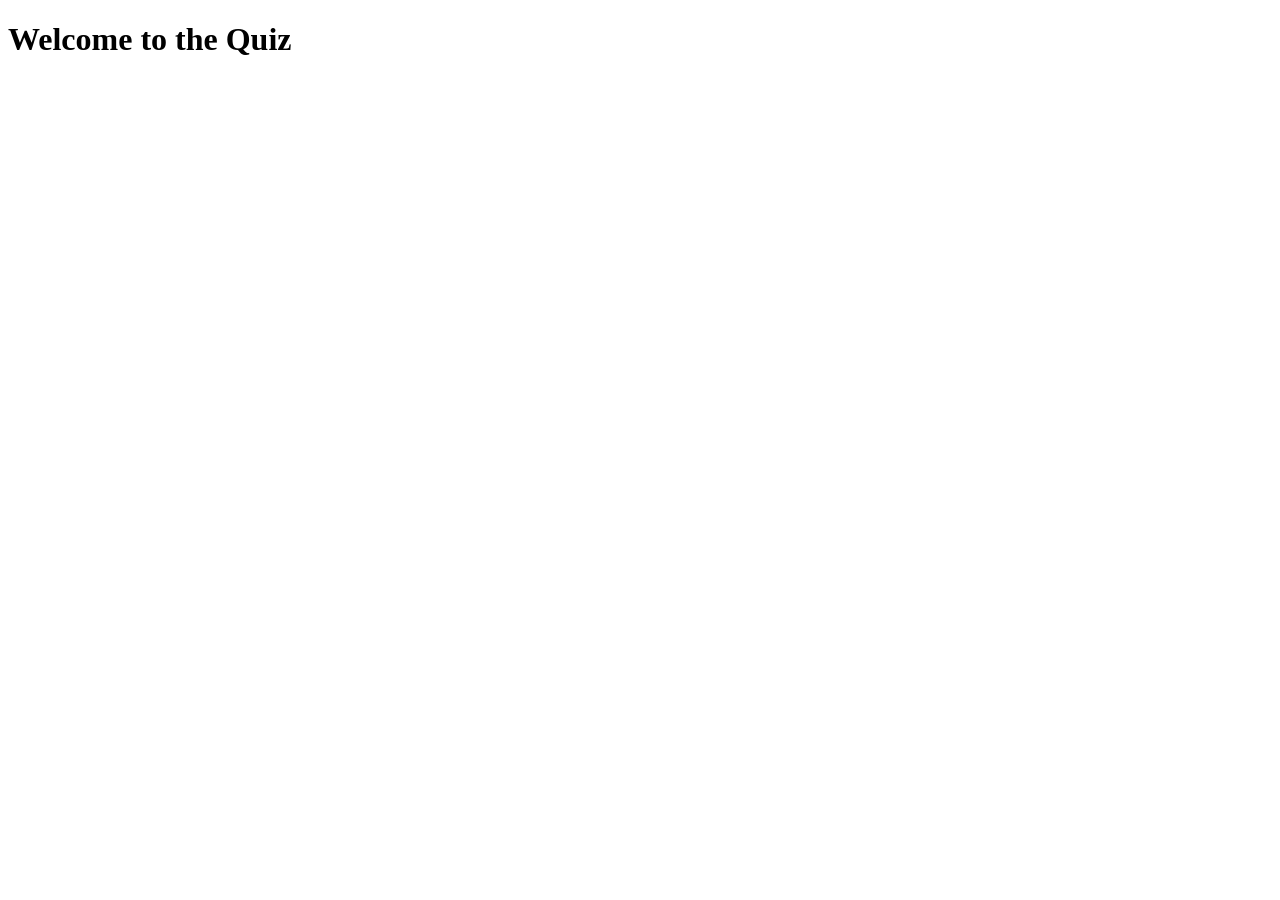
==== partie2/Html/index.html @ 5debb76a "test" ====
<!DOCTYPE html>
<html lang="en">
<head>
    <meta charset="UTF-8">
    <meta name="viewport" content="width=device-width, initial-scale=1.0">
    <title>Document</title>
</head>
<body>
    <h1>Welcome to the Quiz</h1>
    <script src="../js/quiz.js"></script>
</body>
</html>
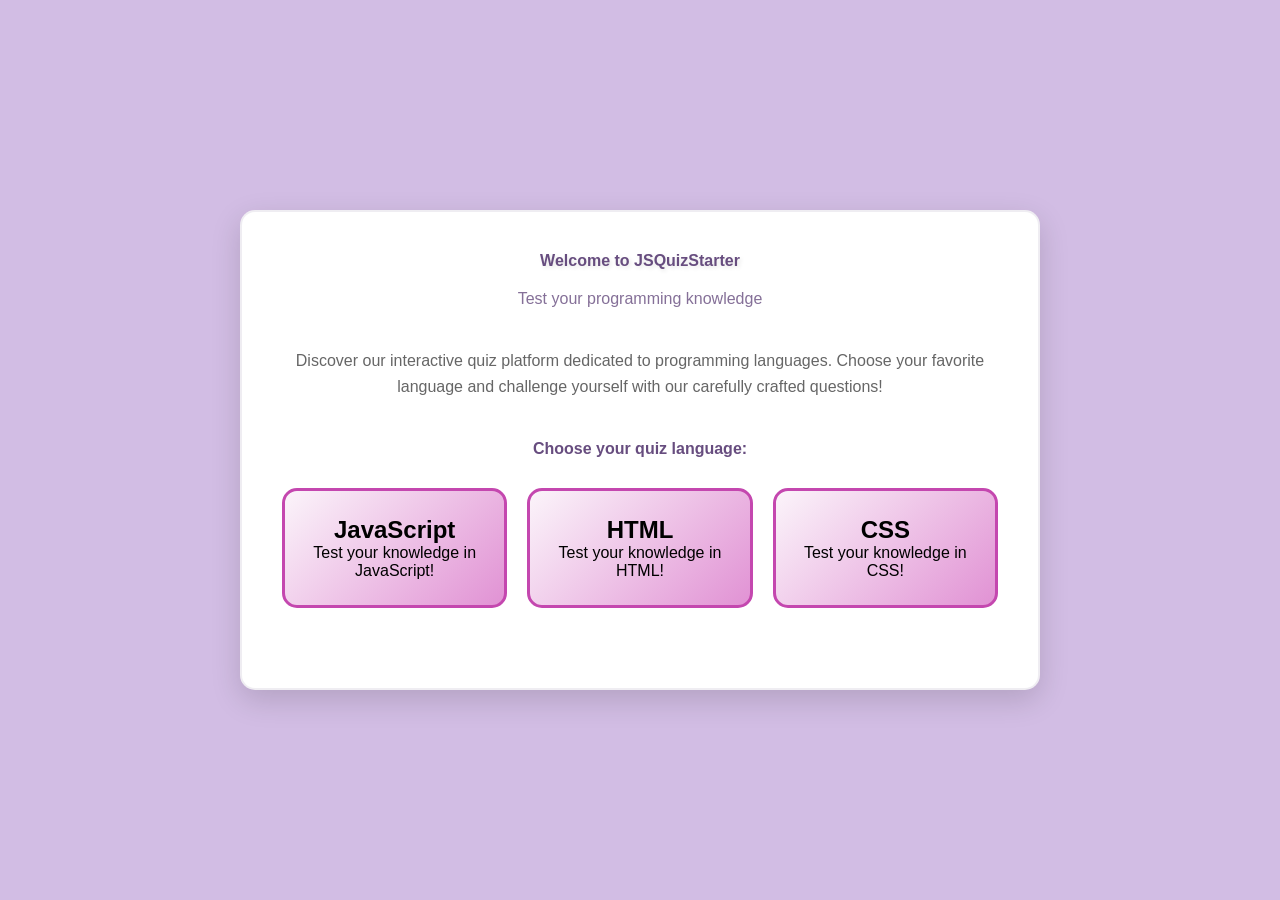
==== commit 51742ce7: "get categories" ====
--- a/partie2/Html/index.html
+++ b/partie2/Html/index.html
@@ -1,12 +1,38 @@
 <!DOCTYPE html>
-<html lang="en">
+<html lang="fr">
+
 <head>
     <meta charset="UTF-8">
     <meta name="viewport" content="width=device-width, initial-scale=1.0">
-    <title>Document</title>
+    <title>Quiz Platform - Bienvenue</title>
+    <link rel="stylesheet" href="../css/welcome.css">
 </head>
+
 <body>
-    <h1>Welcome to the Quiz</h1>
-    <script src="../js/quiz.js"></script>
+    <div class="welcome-container">
+        <h1 class="welcome-title"> Welcome to JSQuizStarter</h1>
+        <p class="welcome-subtitle">Test your programming knowledge</p>
+
+        <div class="platform-description">
+            Discover our interactive quiz platform dedicated to programming languages.
+            Choose your favorite language and challenge yourself with our carefully crafted questions!
+        </div>
+
+        <div class="language-selection">
+            <h2 class="language-title">Choose your quiz language:</h2>
+            <div class="languages-grid" id="languagesGrid">
+                <!-- Les catégories vont être générées ici -->
+            </div>
+        </div>
+
+
+
+    </div>
+    <script src="../js/welcome.js"></script>
+    <script src="../js/categories.js"></script>
+    <!-- <script src="test.js"></script> -->
+
+
 </body>
+
 </html>
--- a/partie2/css/welcome.css
+++ b/partie2/css/welcome.css
@@ -0,0 +1,179 @@
+        * {
+            margin: 0;
+            padding: 0;
+            box-sizing: border-box;
+        }
+
+        body {
+            background-color: rgb(210, 189, 228);
+            overflow-x: hidden;
+            min-height: 100vh;
+            font-family: 'Arial', sans-serif;
+            display: flex;
+            align-items: center;
+            justify-content: center;
+        }
+
+        .welcome-container {
+            /* background-color: red; */
+            max-width: 800px;
+            width: 90%;
+            /* height: 50vh; */
+            margin: 5vh auto;
+            padding: 40px;
+            background-color: white;
+            /* min-height: 20vh; */
+            /* overflow: hidden; */
+            border-radius: 15px;
+            box-shadow: 0 10px 30px rgba(0, 0, 0, 0.15);
+            text-align: center;
+            border: 2px solid rgba(103, 77, 127, 0.1);
+            /* animation: fadeInUp 0.8s ease-out; */
+        }
+
+    
+
+        .welcome-title {
+            color: rgb(103, 77, 127);
+            font-size: medium;
+            font-weight: bold;
+            margin-bottom: 20px;
+            text-shadow: 2px 2px 4px rgba(0,0,0,0.1);
+        }
+
+        .welcome-subtitle {
+            color: rgb(103, 77, 127);
+            font-size: medium;
+            margin-bottom: 40px;
+            opacity: 0.8;
+        }
+
+        .platform-description {
+            color: #666;
+            font-size: medium;
+            margin-bottom: 40px;
+            line-height: 1.6;
+        }
+
+        .language-selection {
+            margin: 10px 0;
+        }
+
+        .language-title {
+            color: rgb(103, 77, 127);
+            font-size: medium;
+            font-weight: bold;
+            margin-bottom: 30px;
+        }
+
+        .languages-grid {
+            display: grid;
+            grid-template-columns: repeat(auto-fit, minmax(200px, 1fr));
+            gap: 20px;
+            margin-bottom: 40px;
+        }
+
+        .language-card {
+            padding: 25px 20px;
+            background: linear-gradient(135deg, #FBF4FA 0%, #E192D4 100%);
+            border: 3px solid #C447AF;
+            border-radius: 15px;
+            cursor: pointer;
+            transition: all 0.3s ease;
+            position: relative;
+            overflow: hidden;
+        }
+
+        .language-card:hover {
+            transform: translateY(-5px);
+            box-shadow: 0 10px 25px rgba(196, 71, 175, 0.3);
+            background: linear-gradient(135deg, #E192D4 0%, #C447AF 100%);
+            color: white;
+        }
+
+        .language-card.selected {
+            background: rgb(103, 77, 127);
+            color: white;
+            transform: scale(1.05);
+        }
+
+        .language-icon {
+            font-size: 2.5em;
+            margin-bottom: 15px;
+            display: block;
+        }
+
+        .language-name {
+            font-size: 1.3em;
+            font-weight: bold;
+            margin-bottom: 8px;
+        }
+
+        .language-description {
+            font-size: 0.9em;
+            opacity: 0.8;
+        }
+
+        .start-quiz-button {
+            padding: 15px 40px;
+            margin-top: 30px;
+            border-radius: 12px;
+            background: linear-gradient(135deg, rgb(165, 141, 186) 0%, rgb(103, 77, 127) 100%);
+            border: none;
+            color: white;
+            font-size: medium;
+            font-weight: bold;
+            cursor: pointer;
+            transition: all 0.3s ease;
+            box-shadow: 0 5px 15px rgba(103, 77, 127, 0.3);
+        }
+
+        .start-quiz-button:hover {
+            transform: translateY(-2px);
+            box-shadow: 0 8px 25px rgba(103, 77, 127, 0.4);
+            background: linear-gradient(135deg, rgb(103, 77, 127) 0%, rgb(165, 141, 186) 100%);
+        }
+
+        .start-quiz-button:disabled {
+            opacity: 0.6;
+            cursor: not-allowed;
+            transform: none;
+        }
+
+      
+
+        .selected-language-display {
+            margin-top: 20px;
+            padding: 15px;
+            background-color: rgba(196, 71, 175, 0.1);
+            border-radius: 10px;
+            border: 2px solid #C447AF;
+            display: none;
+        }
+
+
+        .selected-language-display.show {
+            display: block;
+            animation: fadeIn 0.5s ease-out;
+        }
+
+     
+
+        @media (max-width: 768px) {
+            .welcome-container {
+                padding: 30px 20px;
+                margin: 2vh auto;
+            }
+            
+            .welcome-title {
+                font-size: 2em;
+            }
+            
+            .languages-grid {
+                grid-template-columns: 1fr;
+            }
+        }
+
+
+
+        
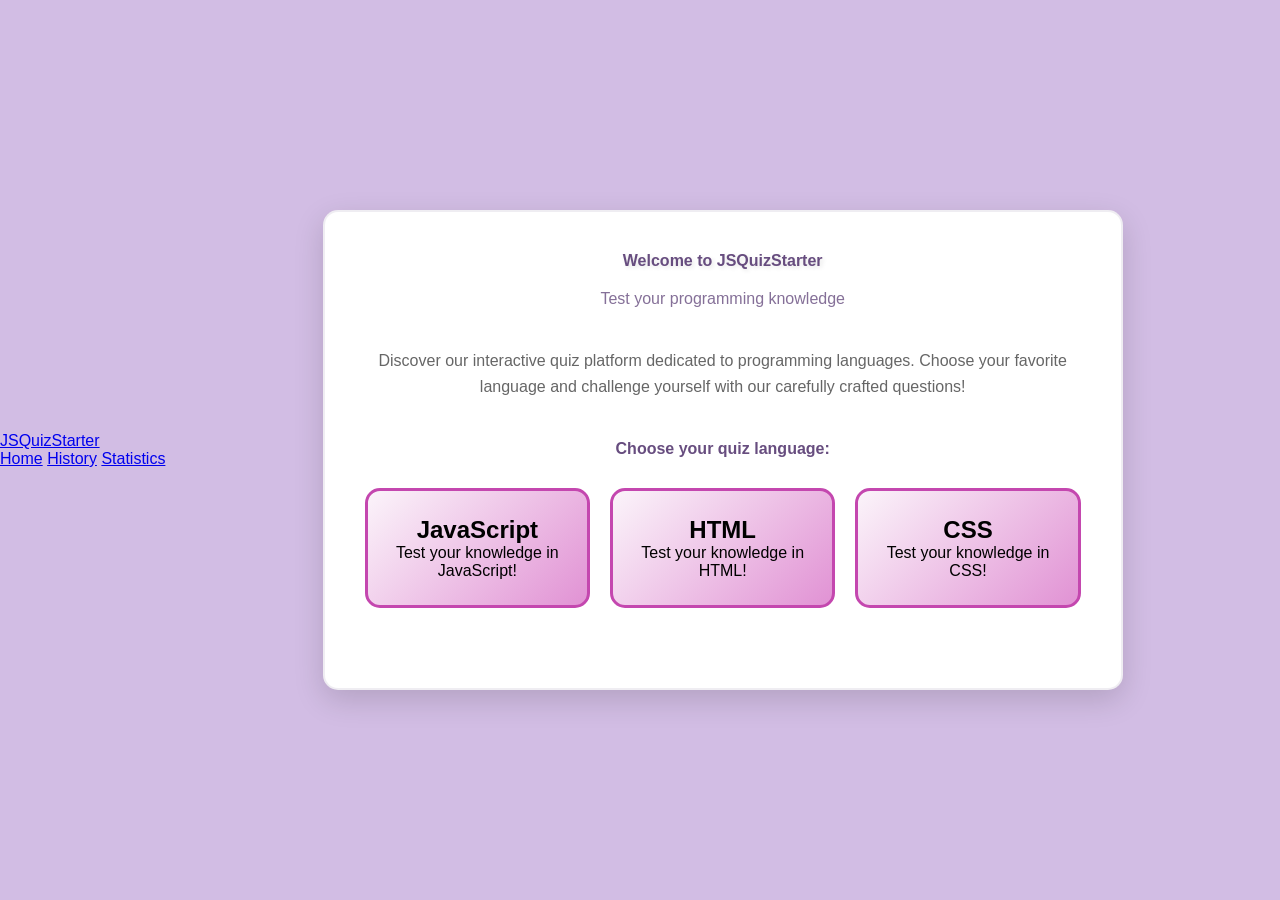
==== commit 01943f48: "last commit in friday" ====
--- a/partie2/Html/index.html
+++ b/partie2/Html/index.html
@@ -7,7 +7,18 @@
     <title>Quiz Platform - Bienvenue</title>
     <link rel="stylesheet" href="../css/welcome.css">
 </head>
-
+<header>
+    <nav class="navbar">
+        <div class="nav-left">
+            <a href="index.html" class="nav-logo">JSQuizStarter</a>
+        </div>
+        <div class="nav-right">
+            <a href="index.html" class="nav-link">Home</a>
+            <a href="historique.html" class="nav-link">History</a>
+            <a href="chart.html" class="nav-link">Statistics</a>
+        </div>
+    </nav>
+</header>
 <body>
     <div class="welcome-container">
         <h1 class="welcome-title"> Welcome to JSQuizStarter</h1>
@@ -28,8 +39,8 @@
 
 
     </div>
-    <script src="../js/welcome.js"></script>
-    <script src="../js/categories.js"></script>
+    <script type="module" src="../js/welcome.js"></script>
+    <script type="module" src="../js/categories.js"></script>
     <!-- <script src="test.js"></script> -->
 
 
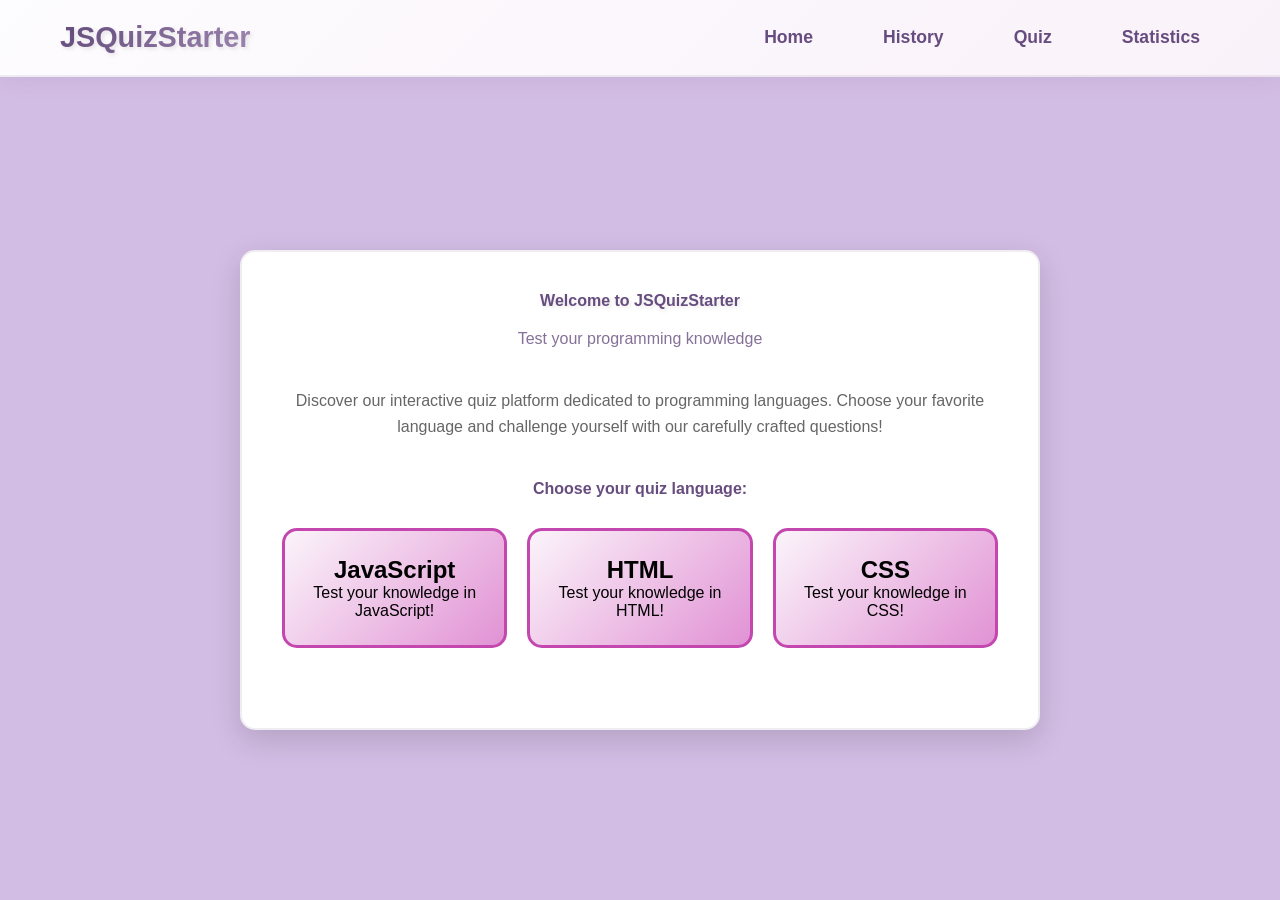
==== commit ee50f41c: "navbar" ====
--- a/partie2/Html/index.html
+++ b/partie2/Html/index.html
@@ -15,6 +15,7 @@
         <div class="nav-right">
             <a href="index.html" class="nav-link">Home</a>
             <a href="historique.html" class="nav-link">History</a>
+            <a href="quiz.html" class="nav-link">Quiz</a>
             <a href="chart.html" class="nav-link">Statistics</a>
         </div>
     </nav>
--- a/partie2/css/welcome.css
+++ b/partie2/css/welcome.css
@@ -175,5 +175,158 @@
         }
 
 
-
+/* Styles pour la navbar */
+header {
+    position: fixed;
+    top: 0;
+    left: 0;
+    right: 0;
+    z-index: 1000;
+    background: linear-gradient(135deg, rgba(255, 255, 255, 0.95) 0%, rgba(251, 244, 250, 0.95) 100%);
+    backdrop-filter: blur(10px);
+    border-bottom: 2px solid rgba(103, 77, 127, 0.1);
+    box-shadow: 0 2px 20px rgba(103, 77, 127, 0.1);
+}
+
+.navbar {
+    max-width: 1200px;
+    margin: 0 auto;
+    padding: 15px 20px;
+    display: flex;
+    justify-content: space-between;
+    align-items: center;
+}
+
+/* Logo à gauche */
+.nav-left .nav-logo {
+    font-size: 1.8em;
+    font-weight: bold;
+    color: rgb(103, 77, 127);
+    text-decoration: none;
+    background: linear-gradient(135deg, rgb(103, 77, 127), rgb(165, 141, 186));
+    -webkit-background-clip: text;
+    -webkit-text-fill-color: transparent;
+    background-clip: text;
+    transition: all 0.3s ease;
+    text-shadow: 2px 2px 4px rgba(0,0,0,0.1);
+}
+
+.nav-left .nav-logo:hover {
+    transform: scale(1.05);
+    filter: brightness(1.1);
+}
+
+/* Navigation à droite */
+.nav-right {
+    display: flex;
+    gap: 30px;
+    align-items: center;
+}
+
+.nav-link {
+    color: rgb(103, 77, 127);
+    text-decoration: none;
+    font-weight: 600;
+    font-size: 1.1em;
+    padding: 12px 20px;
+    border-radius: 25px;
+    transition: all 0.3s ease;
+    position: relative;
+    overflow: hidden;
+}
+
+.nav-link::before {
+    content: '';
+    position: absolute;
+    top: 0;
+    left: -100%;
+    width: 100%;
+    height: 100%;
+    background: linear-gradient(135deg, rgba(196, 71, 175, 0.1), rgba(225, 146, 212, 0.1));
+    transition: left 0.3s ease;
+    z-index: -1;
+}
+
+.nav-link:hover {
+    color: rgb(103, 77, 127);
+    transform: translateY(-2px);
+    background: linear-gradient(135deg, #FBF4FA 0%, #E192D4 30%);
+    box-shadow: 0 5px 15px rgba(196, 71, 175, 0.2);
+    border: 1px solid rgba(196, 71, 175, 0.3);
+}
+
+.nav-link:hover::before {
+    left: 0;
+}
+
+/* Effet actif sur le lien courant */
+.nav-link.active {
+    background: linear-gradient(135deg, rgb(165, 141, 186) 0%, rgb(103, 77, 127) 100%);
+    color: white;
+    box-shadow: 0 4px 12px rgba(103, 77, 127, 0.3);
+}
+
+/* Ajustement du body pour compenser la navbar fixe */
+body {
+    padding-top: 80px; /* Ajustez selon la hauteur de votre navbar */
+}
+
+/* Animation d'apparition */
+@keyframes slideDown {
+    from {
+        transform: translateY(-100%);
+        opacity: 0;
+    }
+    to {
+        transform: translateY(0);
+        opacity: 1;
+    }
+}
+
+header {
+    animation: slideDown 0.6s ease-out;
+}
+
+/* Responsive */
+@media (max-width: 768px) {
+    .navbar {
+        padding: 12px 15px;
+        flex-direction: column;
+        gap: 15px;
+    }
+    
+    .nav-left .nav-logo {
+        font-size: 1.5em;
+    }
+    
+    .nav-right {
+        gap: 20px;
+        flex-wrap: wrap;
+        justify-content: center;
+    }
+    
+    .nav-link {
+        font-size: 1em;
+        padding: 10px 15px;
+    }
+    
+    body {
+        padding-top: 120px; /* Plus d'espace pour la navbar mobile */
+    }
+}
+
+@media (max-width: 480px) {
+    .nav-right {
+        gap: 10px;
+    }
+    
+    .nav-link {
+        font-size: 0.9em;
+        padding: 8px 12px;
+    }
+    
+    body {
+        padding-top: 140px;
+    }
+}
         
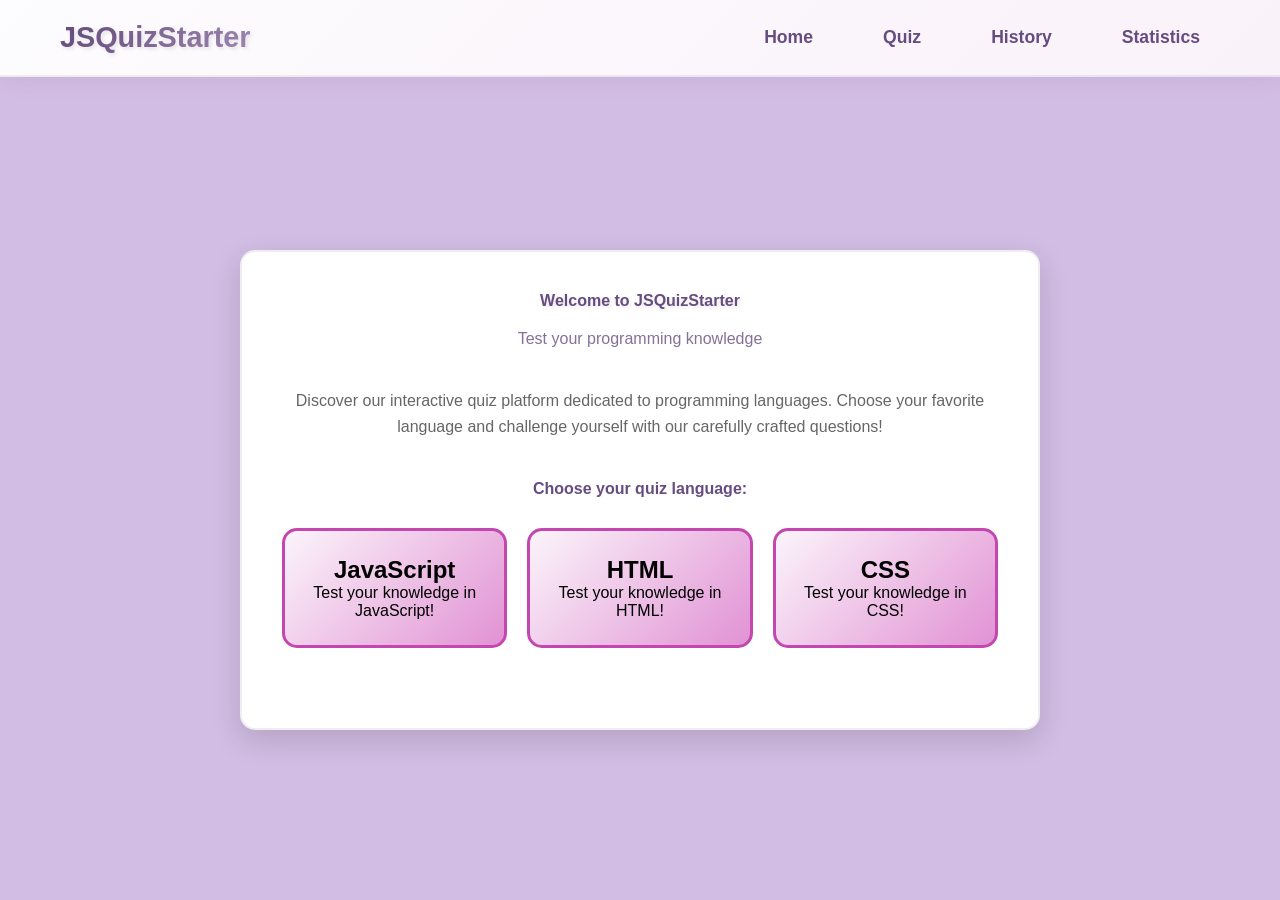
==== commit 43de90a3: "export" ====
--- a/partie2/Html/index.html
+++ b/partie2/Html/index.html
@@ -14,8 +14,8 @@
         </div>
         <div class="nav-right">
             <a href="index.html" class="nav-link">Home</a>
+            <a href="quiz.html" class="nav-link">Quiz</a>
             <a href="historique.html" class="nav-link">History</a>
-            <a href="quiz.html" class="nav-link">Quiz</a>
             <a href="chart.html" class="nav-link">Statistics</a>
         </div>
     </nav>
